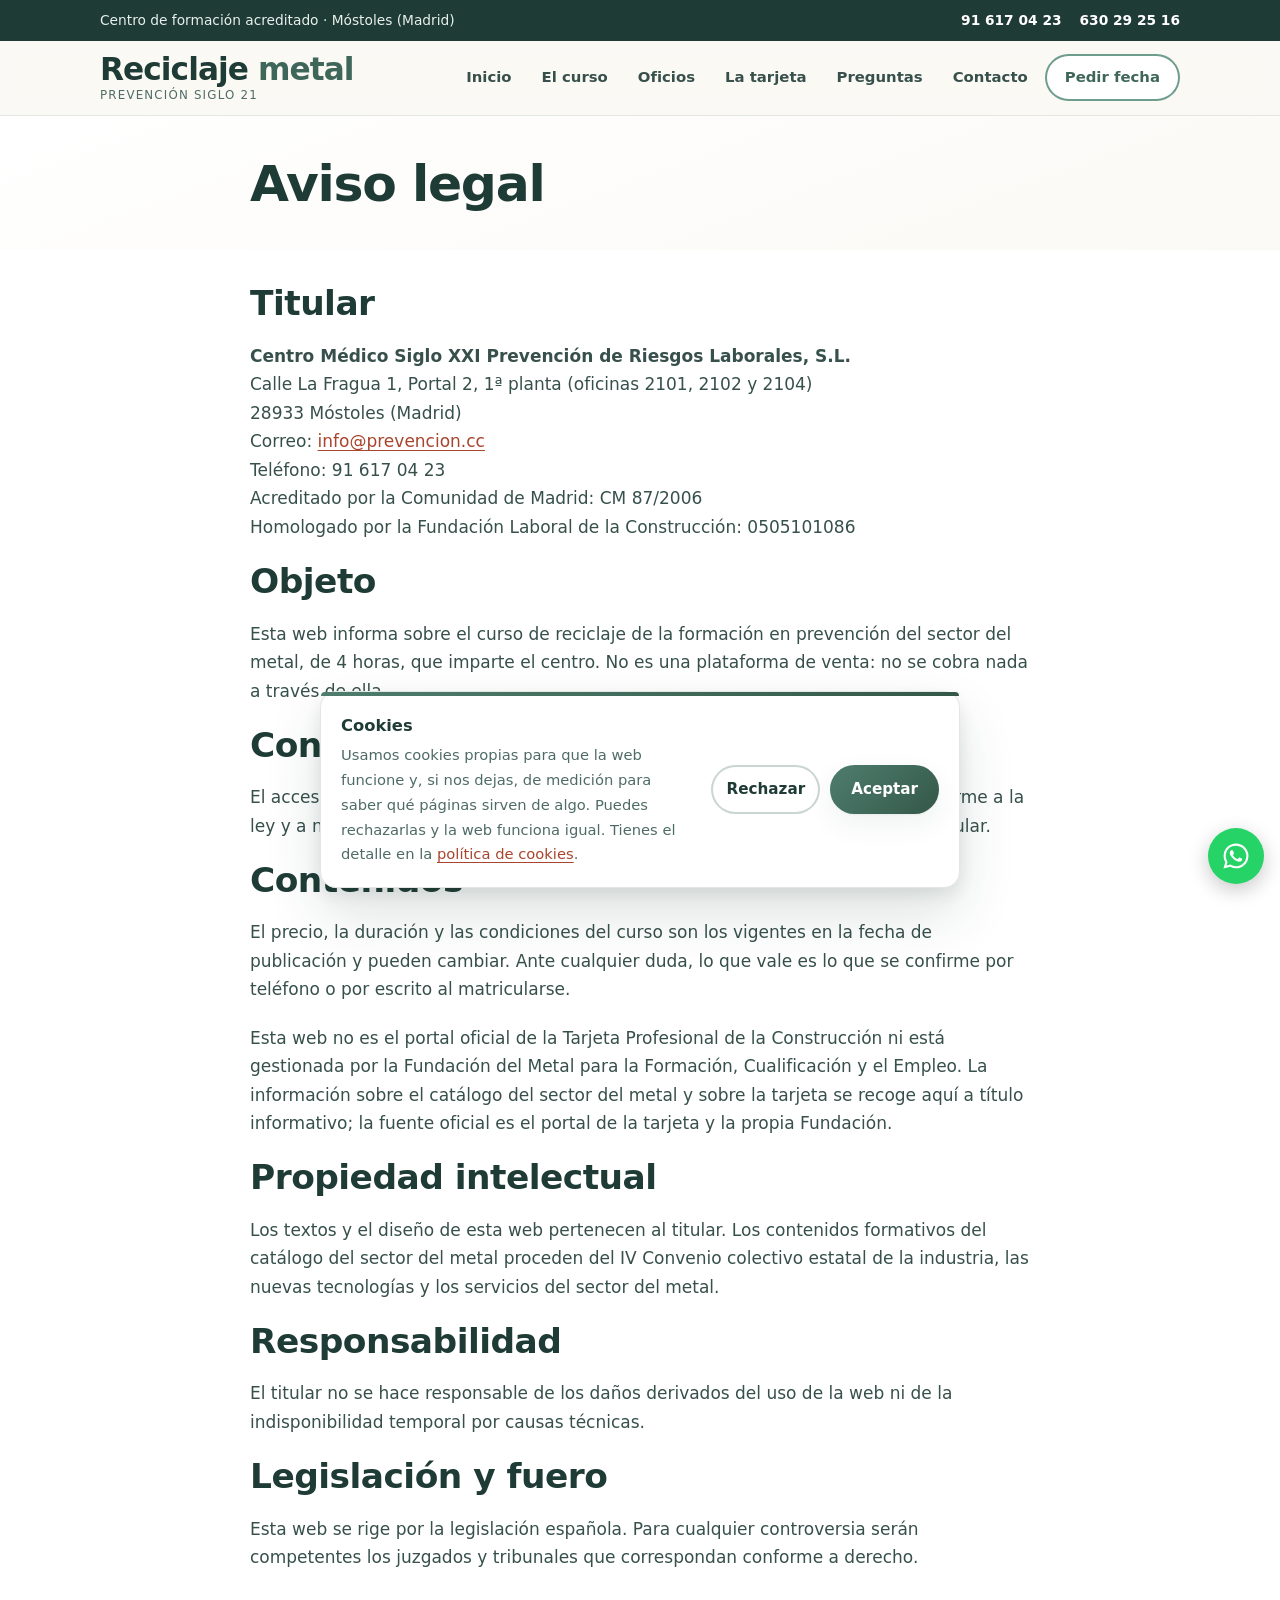
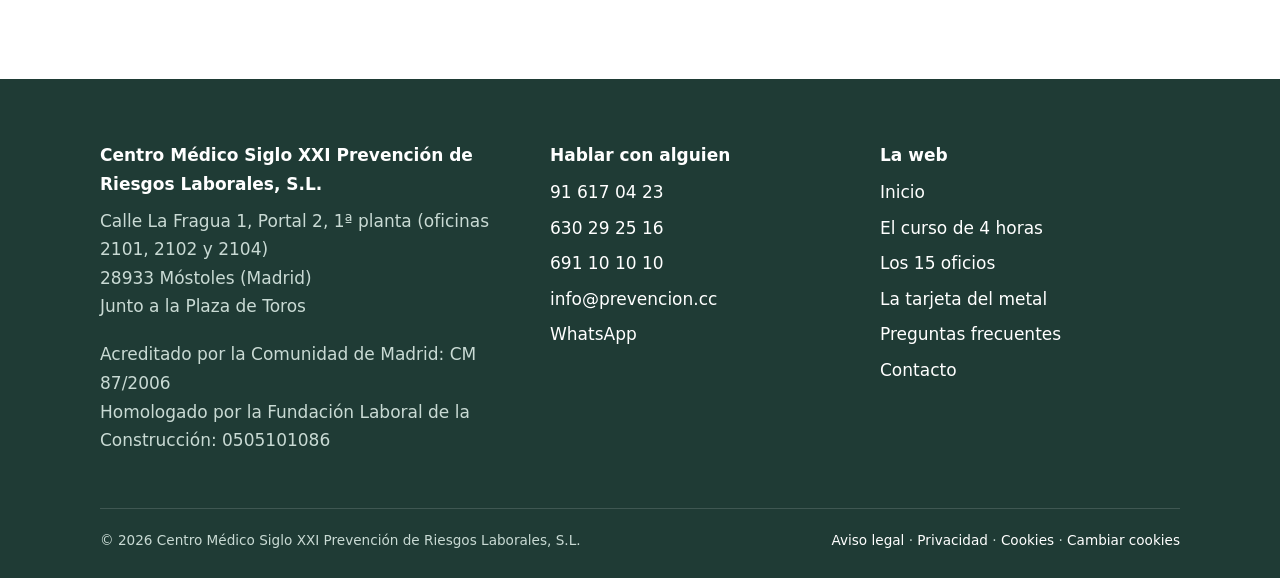
==== aviso-legal/index.html @ dbf8cc62 "Medición: contenedor de Tag Manager GTM-56SQ9M6R asignado por la gestora Se escribe en _web/centro.p" ====
<!doctype html>
<html lang="es-ES" data-gtm="GTM-56SQ9M6R">
<head>
<meta charset="utf-8">
<meta name="viewport" content="width=device-width, initial-scale=1">
<title>Aviso legal | reciclajemetal.es</title>
<meta name="description" content="Titular de reciclajemetal.es, objeto de la web, condiciones de uso, propiedad intelectual, responsabilidad y legislación aplicable al curso de reciclaje del metal.">
<link rel="canonical" href="https://reciclajemetal.es/aviso-legal/">
<meta name="robots" content="index, follow, max-snippet:-1, max-image-preview:large">
<meta name="theme-color" content="#1F3B35">
<meta property="og:type" content="website">
<meta property="og:site_name" content="Reciclaje del metal de 4 horas · Prevención Siglo 21">
<meta property="og:locale" content="es_ES">
<meta property="og:title" content="Aviso legal | reciclajemetal.es">
<meta property="og:description" content="Titular de reciclajemetal.es, objeto de la web, condiciones de uso, propiedad intelectual, responsabilidad y legislación aplicable al curso de reciclaje del metal.">
<meta property="og:url" content="https://reciclajemetal.es/aviso-legal/">
<meta name="twitter:card" content="summary">
<link rel="icon" href="/favicon.svg" type="image/svg+xml">
<style>:root{--tinta:#1F3B35;--texto:#37504B;--tenue:#4F6B66;--papel:#ffffff;--crema:#FBF9F5;--menta:#E9F2ED;--cielo:#E6EEF2;--arena:#F6EBDD;--salvia:#6E9C8D;--salvia-osc:#3F6759;--salvia-tenue:#CBDED6;--coral:#E07A5F;--coral-osc:#A8452C;--coral-tenue:#FBE7E0;--borde:#E2E7E2;--borde-fuerte:#CBD6D1;--deg-salvia:linear-gradient(135deg,#4E7D6D 0%,#40695A 55%,#345748 100%);--deg-coral:linear-gradient(135deg,#B85433 0%,#A8452C 60%,#963C24 100%);--deg-papel:linear-gradient(160deg,#FFFFFF 0%,#FBF9F5 100%);--deg-hero:radial-gradient(1200px 620px at 12% -8%,#E9F2ED 0%,rgba(233,242,237,0) 62%),radial-gradient(1000px 560px at 92% 6%,#F6EBDD 0%,rgba(246,235,221,0) 60%),radial-gradient(900px 520px at 55% 108%,#E6EEF2 0%,rgba(230,238,242,0) 64%);--sombra:0 1px 2px rgba(31,59,53,.04),0 10px 28px rgba(31,59,53,.07);--sombra-alta:0 6px 16px rgba(31,59,53,.10),0 26px 56px rgba(31,59,53,.14);--brillo:0 0 0 4px rgba(110,156,141,.18);--brillo-coral:0 0 0 4px rgba(224,122,95,.22);--radio:16px;--radio-sm:10px;--ancho:1120px;--fuente:"Segoe UI",system-ui,-apple-system,"Helvetica Neue",Arial,sans-serif}*,*::before,*::after{box-sizing:border-box}html{scroll-behavior:smooth;-webkit-text-size-adjust:100%;overflow-x:hidden;scroll-padding-top:84px}body{margin:0;font-family:var(--fuente);font-size:17px;line-height:1.68;color:var(--texto);background:var(--crema);-webkit-font-smoothing:antialiased}img,svg,iframe{max-width:100%}img{height:auto;display:block}.wrap{width:100%;max-width:var(--ancho);margin:0 auto;padding:0 20px}:focus-visible{outline:3px solid var(--salvia-osc);outline-offset:3px;border-radius:4px}.saltar{position:absolute;left:-9999px;top:0;z-index:100;background:var(--tinta);color:#fff;padding:12px 18px;border-radius:0 0 var(--radio-sm) 0;font-weight:600}.saltar:focus{left:0}h1,h2,h3,h4{color:var(--tinta);line-height:1.2;margin:0 0 .5em;font-weight:700;letter-spacing:-.015em}h1{font-size:clamp(1.95rem,5.2vw,3.15rem);letter-spacing:-.025em}h2{font-size:clamp(1.5rem,3.6vw,2.15rem)}h3{font-size:clamp(1.12rem,2.2vw,1.32rem)}h4{font-size:1.02rem}p{margin:0 0 1.15em}a{color:var(--coral-osc);text-decoration-thickness:1px;text-underline-offset:3px}a:hover{color:var(--tinta)}.entradilla{font-size:clamp(1.05rem,2.1vw,1.22rem);color:var(--tenue);max-width:62ch}.rotulo{display:inline-block;font-size:.76rem;font-weight:800;letter-spacing:.13em;text-transform:uppercase;color:var(--salvia-osc);margin:0 0 .7em}.seccion{padding:clamp(48px,7vw,88px) 0}.seccion--menta{background:var(--menta)}.seccion--crema{background:var(--deg-papel)}.seccion--papel{background:var(--papel)}.cabecera-seccion{max-width:64ch;margin-bottom:clamp(28px,4vw,46px)}.barra{background:var(--tinta);color:#E8F0EC;font-size:.86rem}.barra__in{display:flex;flex-wrap:wrap;gap:6px 22px;align-items:center;justify-content:space-between;padding:9px 20px}.barra a{color:#fff;font-weight:600;text-decoration:none}.barra a:hover{text-decoration:underline}.barra__tels{display:flex;gap:18px;flex-wrap:wrap}.cab{position:sticky;top:0;z-index:50;background:rgba(251,249,245,.92);backdrop-filter:saturate(1.4) blur(10px);border-bottom:1px solid var(--borde)}.cab__in{display:flex;align-items:center;justify-content:space-between;gap:16px;padding:12px 20px}.logo{display:flex;flex-direction:column;text-decoration:none;line-height:1.16}.logo__marca{font-weight:800;font-size:1.16rem;color:var(--tinta);letter-spacing:-.02em}.logo__marca b{color:var(--salvia-osc);font-weight:800}.logo__sub{font-size:.69rem;letter-spacing:.1em;text-transform:uppercase;color:var(--tenue)}.nav ul{display:flex;align-items:center;gap:4px;list-style:none;margin:0;padding:0}.nav a:not(.btn){display:block;padding:9px 13px;border-radius:999px;color:var(--texto);text-decoration:none;font-size:.93rem;font-weight:600;transition:background .18s ease,color .18s ease}.nav a:not(.btn):hover{background:var(--menta);color:var(--tinta)}.nav a:not(.btn).activo{background:var(--salvia-tenue);color:var(--tinta)}.nav .btn{padding:11px 20px;font-size:.93rem}.menu-check,.menu-boton{display:none}.btn{position:relative;z-index:0;overflow:hidden;display:inline-flex;align-items:center;justify-content:center;gap:9px;padding:14px 26px;border:0;border-radius:999px;font:inherit;font-weight:700;font-size:1rem;text-decoration:none;cursor:pointer;transition:transform .22s cubic-bezier(.2,.7,.3,1),box-shadow .22s ease,filter .22s ease}.btn--cta{background:var(--deg-coral);color:#fff;box-shadow:var(--sombra)}.btn--cta:hover{color:#fff;transform:translateY(-2px) scale(1.035);box-shadow:var(--sombra-alta),var(--brillo-coral);filter:saturate(1.06)}.btn--salvia{background:var(--deg-salvia);color:#fff;box-shadow:var(--sombra)}.btn--salvia:hover{color:#fff;transform:translateY(-2px) scale(1.035);box-shadow:var(--sombra-alta),var(--brillo)}.btn--linea{background:var(--papel);color:var(--tinta);box-shadow:inset 0 0 0 2px var(--borde-fuerte)}.btn--linea:hover{color:var(--tinta);transform:translateY(-2px) scale(1.035);box-shadow:inset 0 0 0 2px var(--salvia),var(--brillo)}.btn:active{transform:translateY(0) scale(.99)}.btn::after{content:"";position:absolute;z-index:-1;top:-60%;bottom:-60%;left:-55%;width:38%;background:linear-gradient(100deg,transparent 0%,rgba(255,255,255,.10) 26%,rgba(255,255,255,.55) 50%,rgba(255,255,255,.10) 74%,transparent 100%);transform:translateX(0) skewX(-18deg);animation:destello 4.2s cubic-bezier(.5,0,.5,1) infinite}.btn--linea::after{background:linear-gradient(100deg,transparent,rgba(110,156,141,.18) 50%,transparent)}.btn:hover::after{animation-duration:1.2s}@keyframes destello{0%{transform:translateX(0) skewX(-18deg)}55%,100%{transform:translateX(455%) skewX(-18deg)}}.botonera{display:flex;flex-wrap:wrap;gap:12px;margin-top:26px}.hero{position:relative;overflow:hidden;background:var(--crema)}.hero::before{content:"";position:absolute;inset:0;background:var(--deg-hero);pointer-events:none}.hero__in{position:relative;padding:clamp(46px,8vw,96px) 20px clamp(40px,6vw,78px)}.hero__grid{display:grid;gap:clamp(30px,5vw,56px);align-items:center}.sello{display:inline-flex;align-items:center;gap:9px;background:var(--papel);border:1px solid var(--salvia-tenue);color:var(--salvia-osc);font-weight:700;font-size:.82rem;padding:7px 15px;border-radius:999px;box-shadow:var(--sombra)}.sello__punto{width:8px;height:8px;border-radius:50%;background:var(--salvia);box-shadow:0 0 0 4px rgba(110,156,141,.20)}.hero h1{margin:.55em 0 .3em}.hero h1 em{font-style:normal;color:var(--salvia-osc)}.ficha{background:var(--papel);border-radius:var(--radio);box-shadow:var(--sombra);padding:26px;border:1px solid var(--borde);position:relative;overflow:hidden}.ficha::before{content:"";position:absolute;inset:0 0 auto 0;height:5px;background:var(--deg-salvia)}.ficha__precio{display:flex;align-items:baseline;gap:10px;margin-bottom:2px}.ficha__euros{font-size:clamp(2.5rem,7vw,3.4rem);font-weight:800;color:var(--tinta);line-height:1}.ficha__iva{font-size:.9rem;color:var(--tenue);font-weight:600}.ficha__lista{list-style:none;margin:18px 0 0;padding:0;display:grid;gap:11px}.ficha__lista li{display:flex;gap:11px;align-items:flex-start;font-size:.96rem}.ficha__lista svg{flex:none;margin-top:3px}.cifras{background:var(--papel);border-top:1px solid var(--borde);border-bottom:1px solid var(--borde)}.cifras__grid{display:grid;grid-template-columns:repeat(4,1fr);gap:4px;padding:32px 0;text-align:center}.cifra__n{display:block;font-weight:800;line-height:1.05;color:var(--tinta);font-size:clamp(1.65rem,3.6vw,2.5rem)}.cifra__t{display:block;font-size:.84rem;color:var(--tenue);margin-top:5px}.rejilla{display:grid;gap:18px}.rejilla--2{grid-template-columns:repeat(2,1fr)}.rejilla--3{grid-template-columns:repeat(3,1fr)}.rejilla--4{grid-template-columns:repeat(4,1fr)}.tarjeta{background:var(--papel);border:1px solid var(--borde);border-radius:var(--radio);padding:24px;box-shadow:var(--sombra);position:relative;overflow:hidden;transition:transform .26s cubic-bezier(.2,.7,.3,1),box-shadow .26s ease,border-color .26s ease}.tarjeta:hover{transform:translateY(-4px) scale(1.012);box-shadow:var(--sombra-alta);border-color:var(--salvia-tenue)}.tarjeta h3{margin-bottom:.35em}.tarjeta p:last-child{margin-bottom:0}.tarjeta__num{display:inline-flex;align-items:center;justify-content:center;width:40px;height:40px;border-radius:12px;margin-bottom:14px;background:var(--deg-salvia);color:#fff;font-weight:800;font-size:1.02rem;box-shadow:var(--sombra)}.tarjeta--acento .tarjeta__num{background:var(--deg-coral)}.icono{display:inline-flex;align-items:center;justify-content:center;width:44px;height:44px;border-radius:13px;margin-bottom:14px;background:var(--menta);color:var(--salvia-osc)}.icono svg{width:22px;height:22px}.aviso{background:var(--arena);border-left:4px solid var(--coral);border-radius:var(--radio-sm);padding:18px 20px;margin:26px 0}.aviso p:last-child{margin-bottom:0}.aviso strong{color:var(--tinta)}.bloque{background:var(--papel);border:1px solid var(--borde);border-radius:var(--radio);overflow:hidden;margin-bottom:14px;transition:box-shadow .24s ease,border-color .24s ease}.bloque:hover{box-shadow:var(--sombra);border-color:var(--salvia-tenue)}.bloque__cab{display:flex;gap:14px;align-items:center;padding:18px 22px;background:var(--deg-papel)}.bloque__n{flex:none;width:34px;height:34px;border-radius:10px;display:grid;place-items:center;background:var(--menta);color:var(--salvia-osc);font-weight:800;font-size:.92rem}.bloque__cab h3{margin:0;font-size:1.06rem}.bloque ul{margin:0;padding:4px 22px 20px 48px;color:var(--texto)}.bloque li{margin:.3em 0}.pregunta{background:var(--papel);border:1px solid var(--borde);border-radius:var(--radio-sm);margin-bottom:10px;overflow:hidden;transition:border-color .2s ease,box-shadow .2s ease}.pregunta:hover{border-color:var(--salvia-tenue);box-shadow:var(--sombra)}.pregunta[open]{border-color:var(--salvia-tenue);box-shadow:var(--sombra)}.pregunta summary{cursor:pointer;list-style:none;padding:16px 52px 16px 20px;font-weight:700;color:var(--tinta);position:relative}.pregunta summary::-webkit-details-marker{display:none}.pregunta summary::after{content:"";position:absolute;right:20px;top:50%;width:10px;height:10px;margin-top:-6px;border-right:2.5px solid var(--salvia-osc);border-bottom:2.5px solid var(--salvia-osc);transform:rotate(45deg);transition:transform .22s ease}.pregunta[open] summary::after{transform:rotate(-135deg);margin-top:-2px}.pregunta__cuerpo{padding:0 20px 18px}.pregunta__cuerpo p:last-child{margin-bottom:0}.tabla-envoltorio{overflow-x:auto;border-radius:var(--radio);border:1px solid var(--borde);background:var(--papel)}table{width:100%;border-collapse:collapse;font-size:.95rem}th,td{padding:13px 16px;text-align:left;border-bottom:1px solid var(--borde)}th{background:var(--menta);color:var(--tinta);font-weight:700;white-space:nowrap}tr:last-child td{border-bottom:0}.form{display:grid;gap:15px}.campo{display:grid;gap:6px}.campo label{font-weight:600;font-size:.93rem;color:var(--tinta)}.campo .obl{color:var(--coral-osc)}.campo input,.campo select,.campo textarea{font:inherit;color:var(--texto);background:var(--papel);border:1.5px solid var(--borde-fuerte);border-radius:var(--radio-sm);padding:12px 14px;width:100%;transition:border-color .18s ease,box-shadow .18s ease}.campo input:hover,.campo select:hover,.campo textarea:hover{border-color:var(--salvia)}.campo input:focus,.campo select:focus,.campo textarea:focus{outline:none;border-color:var(--salvia-osc);box-shadow:var(--brillo)}.campo textarea{min-height:110px;resize:vertical}.campo .pista{font-size:.84rem;color:var(--tenue)}.consentimiento{display:flex;gap:11px;align-items:flex-start;font-size:.9rem;color:var(--tenue)}.consentimiento input{width:19px;height:19px;flex:none;margin-top:2px;accent-color:var(--salvia-osc)}.form__aviso{font-size:.84rem;color:var(--tenue);margin:0}.form-caja{background:var(--papel);border:1px solid var(--borde);border-radius:var(--radio);padding:clamp(22px,3.5vw,34px);box-shadow:var(--sombra)}.resultado{border-radius:var(--radio-sm);padding:15px 18px;font-weight:600;margin-top:4px}.resultado--ok{background:var(--menta);color:var(--salvia-osc);border:1px solid var(--salvia-tenue)}.resultado--mal{background:var(--coral-tenue);color:var(--coral-osc);border:1px solid #F0C4B7}.pie{background:var(--tinta);color:#C9DAD4;padding:clamp(40px,5vw,62px) 0 26px}.pie a{color:#fff;text-decoration:none}.pie a:hover{text-decoration:underline;color:#fff}.pie__grid{display:grid;gap:30px}.pie__titulo{color:#fff;font-weight:700;margin-bottom:.5em}.pie ul{list-style:none;margin:0;padding:0;display:grid;gap:7px}.pie__legal{margin-top:34px;padding-top:20px;border-top:1px solid rgba(255,255,255,.14);font-size:.85rem;display:flex;flex-wrap:wrap;gap:8px 20px;justify-content:space-between}.wasap{position:fixed;right:16px;bottom:16px;z-index:40;width:56px;height:56px;border-radius:50%;display:grid;place-items:center;background:#25D366;color:#fff;box-shadow:0 6px 20px rgba(0,0,0,.22);transition:transform .22s cubic-bezier(.2,.7,.3,1),box-shadow .22s ease}.wasap:hover{transform:scale(1.1);box-shadow:0 10px 28px rgba(0,0,0,.28);color:#fff}.wasap svg{width:30px;height:30px}.js .aparece{opacity:0;transform:translateY(20px)}.js .aparece.visible{opacity:1;transform:none;transition:opacity .55s ease,transform .55s ease}@media (prefers-reduced-motion:reduce){html{scroll-behavior:auto}.js .aparece{opacity:1;transform:none;transition:none}.btn::after{display:none}.btn:hover,.tarjeta:hover,.wasap:hover{transform:none}*{animation-duration:.001ms !important;animation-iteration-count:1 !important}}@media (min-width:720px){.hero__grid{grid-template-columns:1.15fr .85fr}.pie__grid{grid-template-columns:1.4fr 1fr 1fr}}@media (max-width:980px){.rejilla--4{grid-template-columns:repeat(2,1fr)}}@media (max-width:860px){.cab__in{flex-wrap:wrap}.menu-boton{display:grid;place-items:center;width:46px;height:46px;border-radius:12px;cursor:pointer;background:var(--menta)}.menu-boton span,.menu-boton span::before,.menu-boton span::after{content:"";display:block;width:20px;height:2px;border-radius:2px;background:var(--tinta);transition:transform .22s ease,opacity .22s ease}.menu-boton span::before{transform:translateY(-6px)}.menu-boton span::after{transform:translateY(4px)}.menu-check:checked + .menu-boton span{background:transparent}.menu-check:checked + .menu-boton span::before{transform:translateY(0) rotate(45deg)}.menu-check:checked + .menu-boton span::after{transform:translateY(-2px) rotate(-45deg)}.nav{flex-basis:100%;max-height:0;overflow:hidden;transition:max-height .3s ease}.menu-check:checked ~ .nav{max-height:32rem}.nav ul{flex-direction:column;align-items:stretch;gap:2px;padding:8px 0 12px}.nav a{padding:12px 14px;border-radius:var(--radio-sm)}.nav .btn{width:100%;margin-top:8px}}@media (max-width:700px){.rejilla--2,.rejilla--3{grid-template-columns:1fr}.cifras__grid{grid-template-columns:1fr 1fr;gap:22px 4px}.barra__in{justify-content:center;text-align:center}}@media (max-width:420px){.rejilla--4{grid-template-columns:1fr}}@media print{.cab,.barra,.wasap,.botonera,.form-caja,.pie__legal{display:none}body{background:#fff;font-size:12pt}.seccion{padding:12pt 0}a[href^="http"]::after{content:" (" attr(href) ")";font-size:9pt;color:#555}}.cookies{position:fixed;left:12px;right:12px;bottom:12px;z-index:60;background:var(--papel);border:1px solid var(--borde);border-radius:var(--radio);box-shadow:var(--sombra-alta);padding:20px;max-width:640px;margin:0 auto;opacity:0;transform:translateY(16px);transition:opacity .3s ease,transform .3s cubic-bezier(.2,.7,.3,1)}.cookies.visible{opacity:1;transform:none}.cookies::before{content:"";position:absolute;inset:0 0 auto 0;height:4px;border-radius:var(--radio) var(--radio) 0 0;background:var(--deg-salvia)}.cookies__in{display:grid;gap:16px}.cookies__texto strong{display:block;color:var(--tinta);font-size:1.02rem;margin-bottom:4px}.cookies__texto p{margin:0;font-size:.92rem;color:var(--tenue)}.cookies__botones{display:flex;gap:10px}.cookies__botones .btn{flex:1;padding:12px 18px;font-size:.95rem}@media (min-width:620px){.cookies__in{grid-template-columns:1fr auto;align-items:center}.cookies__botones{flex:none}}@media (prefers-reduced-motion:reduce){.cookies{transition:none;opacity:1;transform:none}}.logo__marca{font-size:1.95rem;letter-spacing:-.03em;line-height:1.05}.logo__sub{font-size:.74rem;margin-top:3px}@media (max-width:520px){.logo__marca{font-size:1.5rem}}.nav .btn--cta{background:var(--papel);color:var(--salvia-osc);box-shadow:inset 0 0 0 2px var(--salvia);transition:transform .24s cubic-bezier(.2,.7,.3,1),box-shadow .24s ease,background .24s ease,color .24s ease}.nav .btn--cta:hover{transform:scale(1.2);color:#fff;background:var(--deg-salvia);box-shadow:inset 0 0 0 2px transparent,var(--sombra-alta),var(--brillo)}.nav .btn--cta::after{display:none}.linterna{position:relative;overflow:hidden}.linterna::before{content:"";position:absolute;inset:0;pointer-events:none;opacity:0;transition:opacity .35s ease;background:radial-gradient(220px circle at var(--mx,50%) var(--my,50%),rgba(110,156,141,.30) 0%,rgba(110,156,141,.14) 38%,rgba(110,156,141,0) 70%)}.linterna:hover::before{opacity:1}.cifra__n{background-image:linear-gradient(100deg,var(--tinta) 0%,var(--tinta) 40%,var(--salvia) 50%,var(--tinta) 60%,var(--tinta) 100%);background-size:300% 100%;background-position:100% 0;-webkit-background-clip:text;background-clip:text;transition:background-position .75s ease}.cifras__grid>div:hover .cifra__n{background-position:0 0;-webkit-text-fill-color:transparent;color:transparent}.cifras__grid>div{border-radius:var(--radio);padding:10px 6px}.ficha--luz{transition:box-shadow .3s ease,border-color .3s ease}.ficha--luz:hover{box-shadow:var(--sombra-alta);border-color:var(--salvia-tenue)}.ficha--luz::before{z-index:2}.tarjeta.linterna:hover{border-color:var(--salvia)}.barras{margin:26px 0 6px}.barras__barra{display:flex;height:54px;border-radius:12px;overflow:hidden;box-shadow:var(--sombra);border:1px solid var(--borde)}.barras__parte{display:grid;place-items:center;color:#fff;font-weight:800;font-size:1.02rem;letter-spacing:-.01em}.barras__parte--aula{flex:20;background:linear-gradient(135deg,#35594C 0%,#2B4A3F 100%)}.barras__parte--online{flex:40;background:linear-gradient(135deg,#4E7D6D 0%,#40695A 100%)}.barras__pies{display:flex;margin-top:10px;gap:0}.barras__pie{font-size:.9rem;color:var(--tenue);padding-right:12px}.barras__pie strong{display:block;color:var(--tinta);font-size:.98rem}.barras__pie--aula{flex:20}.barras__pie--online{flex:40}@media (max-width:560px){.barras__parte{font-size:.88rem}.barras__pie{font-size:.82rem}}.temario-2{display:grid;gap:14px;align-items:start}@media (min-width:860px){.temario-2{grid-template-columns:1fr 1fr}}.temario-2 .bloque{margin-bottom:0}.temario-2 .bloque ul{padding:4px 20px 18px 46px;font-size:.95rem}.tels{list-style:none;margin:0;padding:0;display:grid;gap:10px;text-align:center}.tels a{display:block;font-size:1.28rem;font-weight:800;color:var(--salvia-osc);text-decoration:none;letter-spacing:-.01em;padding:8px 10px;border-radius:var(--radio-sm);transition:background .18s ease,transform .18s ease}.tels a:hover{background:var(--menta);color:var(--tinta);transform:scale(1.04)}.direccion{color:var(--texto);text-decoration:none;display:inline-block}.direccion:hover{color:var(--salvia-osc);text-decoration:underline}@media (prefers-reduced-motion:reduce){.linterna::before{display:none}.cifra__n{background-image:none;transition:none}.cifras__grid>div:hover .cifra__n{color:var(--tinta);-webkit-text-fill-color:currentColor}.nav .btn--cta:hover,.tels a:hover{transform:none}}main>.seccion:first-child{padding-top:clamp(22px,3vw,40px);padding-bottom:clamp(10px,1.4vw,18px)}main>.seccion:first-child .cabecera-seccion{margin-bottom:0}main>.seccion:first-child + .seccion{padding-top:clamp(20px,2.6vw,40px)}main>.seccion:first-child .entradilla:last-child{margin-bottom:0}main>.seccion:first-child h1{margin-bottom:.35em}@media (max-width:700px){main>.seccion:first-child{padding-top:18px;padding-bottom:8px}main>.seccion:first-child + .seccion{padding-top:18px}.seccion{padding:34px 0}.cabecera-seccion{margin-bottom:20px}main>.seccion:first-child .botonera{margin-top:18px}}</style>
</head>
<body>
<a class="saltar" href="#principal">Saltar al contenido</a>

<div class="barra">
  <div class="wrap barra__in">
    <span>Centro de formación acreditado · Móstoles (Madrid)</span>
    <span class="barra__tels"><a href="tel:+34916170423">91 617 04 23</a> <a href="tel:+34630292516">630 29 25 16</a></span>
  </div>
</div>

<header class="cab">
  <div class="wrap cab__in">
    <a class="logo" href="/">
      <span class="logo__marca">Reciclaje <b>metal</b></span>
      <span class="logo__sub">Prevención Siglo 21</span>
    </a>
    <input type="checkbox" id="abrir-menu" class="menu-check" hidden>
    <label for="abrir-menu" class="menu-boton" aria-label="Abrir el menú"><span></span></label>
    <nav class="nav" aria-label="Principal">
      <ul>
        <li><a href="/">Inicio</a></li>
        <li><a href="/curso-reciclaje-metal-4-horas/">El curso</a></li>
        <li><a href="/oficios/">Oficios</a></li>
        <li><a href="/tarjeta-profesional-metal/">La tarjeta</a></li>
        <li><a href="/preguntas-frecuentes/">Preguntas</a></li>
        <li><a href="/contacto/">Contacto</a></li>
        <li><a class="btn btn--cta" href="/contacto/">Pedir fecha</a></li>
      </ul>
    </nav>
  </div>
</header>

<main id="principal">

<section class="seccion seccion--crema">
  <div class="wrap" style="max-width:820px">
    <h1>Aviso legal</h1>
  </div>
</section>
<section class="seccion seccion--papel">
  <div class="wrap" style="max-width:820px">
<h2>Titular</h2>
<p><strong>Centro Médico Siglo XXI Prevención de Riesgos Laborales, S.L.</strong><br>Calle La Fragua 1, Portal 2, 1ª planta (oficinas 2101, 2102 y 2104)<br>28933 Móstoles (Madrid)<br>
Correo: <a href="mailto:info@prevencion.cc">info@prevencion.cc</a><br>
Teléfono: 91 617 04 23<br>
Acreditado por la Comunidad de Madrid: CM 87/2006<br>
Homologado por la Fundación Laboral de la Construcción: 0505101086</p>

<h2>Objeto</h2>
<p>Esta web informa sobre el curso de reciclaje de la formación en prevención
del sector del metal, de 4 horas, que imparte el centro. No es una plataforma
de venta: no se cobra nada a través de ella.</p>

<h2>Condiciones de uso</h2>
<p>El acceso a la web es libre y gratuito. Quien la usa se compromete a
hacerlo conforme a la ley y a no realizar actividades que puedan dañar o
sobrecargar los sistemas del titular.</p>

<h2>Contenidos</h2>
<p>El precio, la duración y las condiciones del curso son los vigentes en la
fecha de publicación y pueden cambiar. Ante cualquier duda, lo que vale es lo
que se confirme por teléfono o por escrito al matricularse.</p>

<p>Esta web no es el portal oficial de la Tarjeta Profesional de la
Construcción ni está gestionada por la Fundación del Metal para la Formación,
Cualificación y el Empleo. La información sobre el catálogo del sector del
metal y sobre la tarjeta se recoge aquí a título informativo; la fuente
oficial es el portal de la tarjeta y la propia Fundación.</p>

<h2>Propiedad intelectual</h2>
<p>Los textos y el diseño de esta web pertenecen al titular. Los contenidos
formativos del catálogo del sector del metal proceden del IV Convenio
colectivo estatal de la industria, las nuevas tecnologías y los servicios del
sector del metal.</p>

<h2>Responsabilidad</h2>
<p>El titular no se hace responsable de los daños derivados del uso de la web
ni de la indisponibilidad temporal por causas técnicas.</p>

<h2>Legislación y fuero</h2>
<p>Esta web se rige por la legislación española. Para cualquier controversia
serán competentes los juzgados y tribunales que correspondan conforme a
derecho.</p></div>
</section>
</main>

<footer class="pie">
  <div class="wrap">
    <div class="pie__grid">
      <div>
        <p class="pie__titulo">Centro Médico Siglo XXI Prevención de Riesgos Laborales, S.L.</p>
        <p>Calle La Fragua 1, Portal 2, 1ª planta (oficinas 2101, 2102 y 2104)<br>28933 Móstoles (Madrid)<br>Junto a la Plaza de Toros</p>
        <p>Acreditado por la Comunidad de Madrid: CM 87/2006<br>
        Homologado por la Fundación Laboral de la Construcción: 0505101086</p>
      </div>
      <div>
        <p class="pie__titulo">Hablar con alguien</p>
        <ul>
          <li><a href="tel:+34916170423">91 617 04 23</a></li>
          <li><a href="tel:+34630292516">630 29 25 16</a></li>
          <li><a href="tel:+34691101010">691 10 10 10</a></li>
          <li><a href="mailto:info@prevencion.cc">info@prevencion.cc</a></li>
          <li><a href="https://wa.me/34630292516?text=Hola,%20quiero%20informaci%C3%B3n%20sobre%20el%20reciclaje%20del%20metal%20de%204%20horas" rel="noopener">WhatsApp</a></li>
        </ul>
      </div>
      <div>
        <p class="pie__titulo">La web</p>
        <ul>
          <li><a href="/">Inicio</a></li>
          <li><a href="/curso-reciclaje-metal-4-horas/">El curso de 4 horas</a></li>
          <li><a href="/oficios/">Los 15 oficios</a></li>
          <li><a href="/tarjeta-profesional-metal/">La tarjeta del metal</a></li>
          <li><a href="/preguntas-frecuentes/">Preguntas frecuentes</a></li>
          <li><a href="/contacto/">Contacto</a></li>
        </ul>
      </div>
    </div>
    <div class="pie__legal">
      <span>© <span id="anyo">2026</span> Centro Médico Siglo XXI Prevención de Riesgos Laborales, S.L.</span>
      <span>
        <a href="/aviso-legal/">Aviso legal</a> ·
        <a href="/politica-de-privacidad/">Privacidad</a> ·
        <a href="/politica-de-cookies/">Cookies</a> ·
        <a href="#" data-abrir-cookies>Cambiar cookies</a>
      </span>
    </div>
  </div>
</footer>

<a class="wasap" href="https://wa.me/34630292516?text=Hola,%20quiero%20informaci%C3%B3n%20sobre%20el%20reciclaje%20del%20metal%20de%204%20horas" rel="noopener"
   aria-label="Escribir por WhatsApp">
  <svg viewBox="0 0 24 24" fill="currentColor" aria-hidden="true"><path d="M12.04 2A9.9 9.9 0 0 0 2.1 11.9c0 1.75.46 3.45 1.34 4.95L2 22l5.3-1.39a9.9 9.9 0 0 0 4.74 1.21h.01a9.9 9.9 0 0 0 9.9-9.9A9.9 9.9 0 0 0 12.04 2zm0 18.15h-.01a8.2 8.2 0 0 1-4.19-1.15l-.3-.18-3.11.82.83-3.03-.2-.31a8.22 8.22 0 1 1 6.98 3.85zm4.5-6.16c-.25-.12-1.46-.72-1.68-.8-.23-.09-.39-.13-.56.12s-.64.8-.78.97c-.15.16-.29.18-.53.06-.25-.12-1.04-.38-1.98-1.22-.73-.65-1.23-1.46-1.37-1.71-.14-.24-.02-.38.11-.5.11-.11.25-.29.37-.44.13-.15.17-.25.25-.41.09-.17.04-.31-.02-.43-.06-.12-.56-1.34-.76-1.84-.2-.48-.4-.42-.56-.43h-.48c-.16 0-.43.06-.65.31-.22.25-.85.83-.85 2.03s.87 2.35.99 2.51c.12.17 1.71 2.61 4.15 3.66.58.25 1.03.4 1.39.51.58.19 1.11.16 1.53.1.47-.07 1.46-.6 1.66-1.18.21-.58.21-1.07.14-1.18-.06-.1-.22-.16-.47-.28z"/></svg>
</a>

<script src="/web.js" defer></script>
</body>
</html>
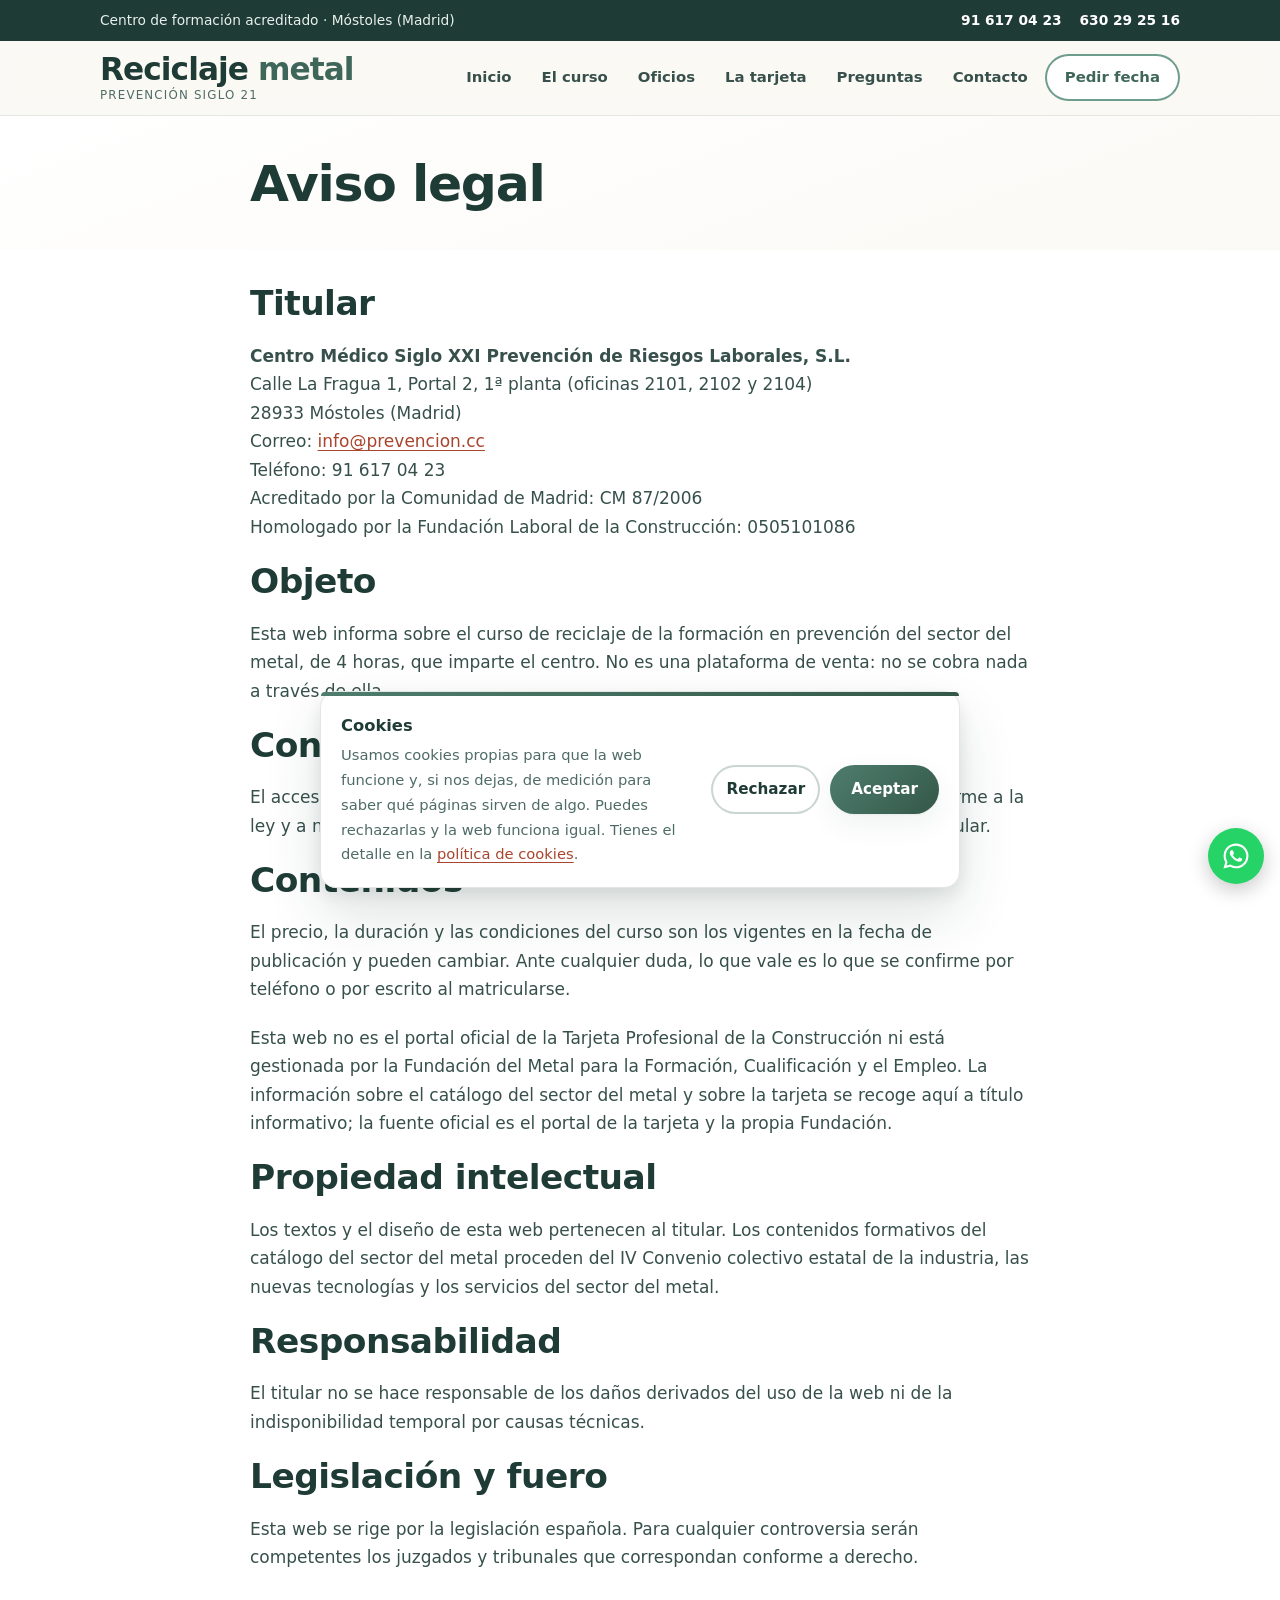
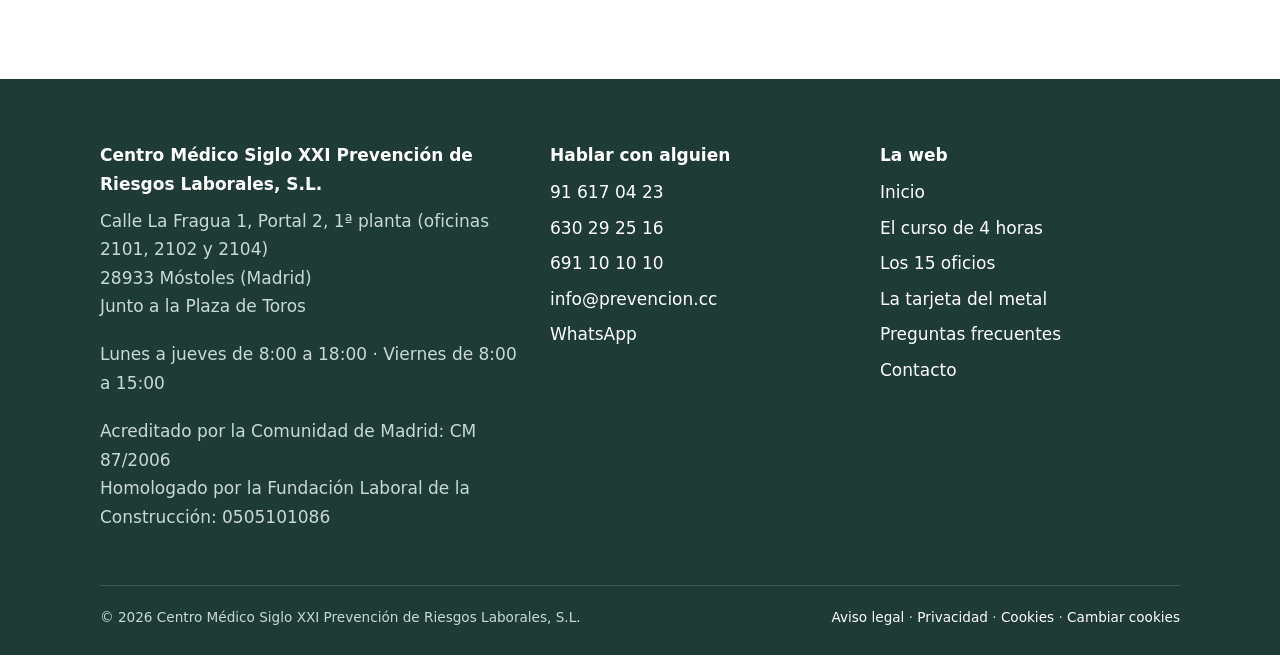
==== commit d1e25c2d: "Horario del centro a la vista en el pie de todas las paginas (L-J 8:00-18:00, V 8:00-15:00) Co-Autho" ====
--- a/aviso-legal/index.html
+++ b/aviso-legal/index.html
@@ -110,6 +110,7 @@
       <div>
         <p class="pie__titulo">Centro Médico Siglo XXI Prevención de Riesgos Laborales, S.L.</p>
         <p>Calle La Fragua 1, Portal 2, 1ª planta (oficinas 2101, 2102 y 2104)<br>28933 Móstoles (Madrid)<br>Junto a la Plaza de Toros</p>
+        <p>Lunes a jueves de 8:00 a 18:00 · Viernes de 8:00 a 15:00</p>
         <p>Acreditado por la Comunidad de Madrid: CM 87/2006<br>
         Homologado por la Fundación Laboral de la Construcción: 0505101086</p>
       </div>
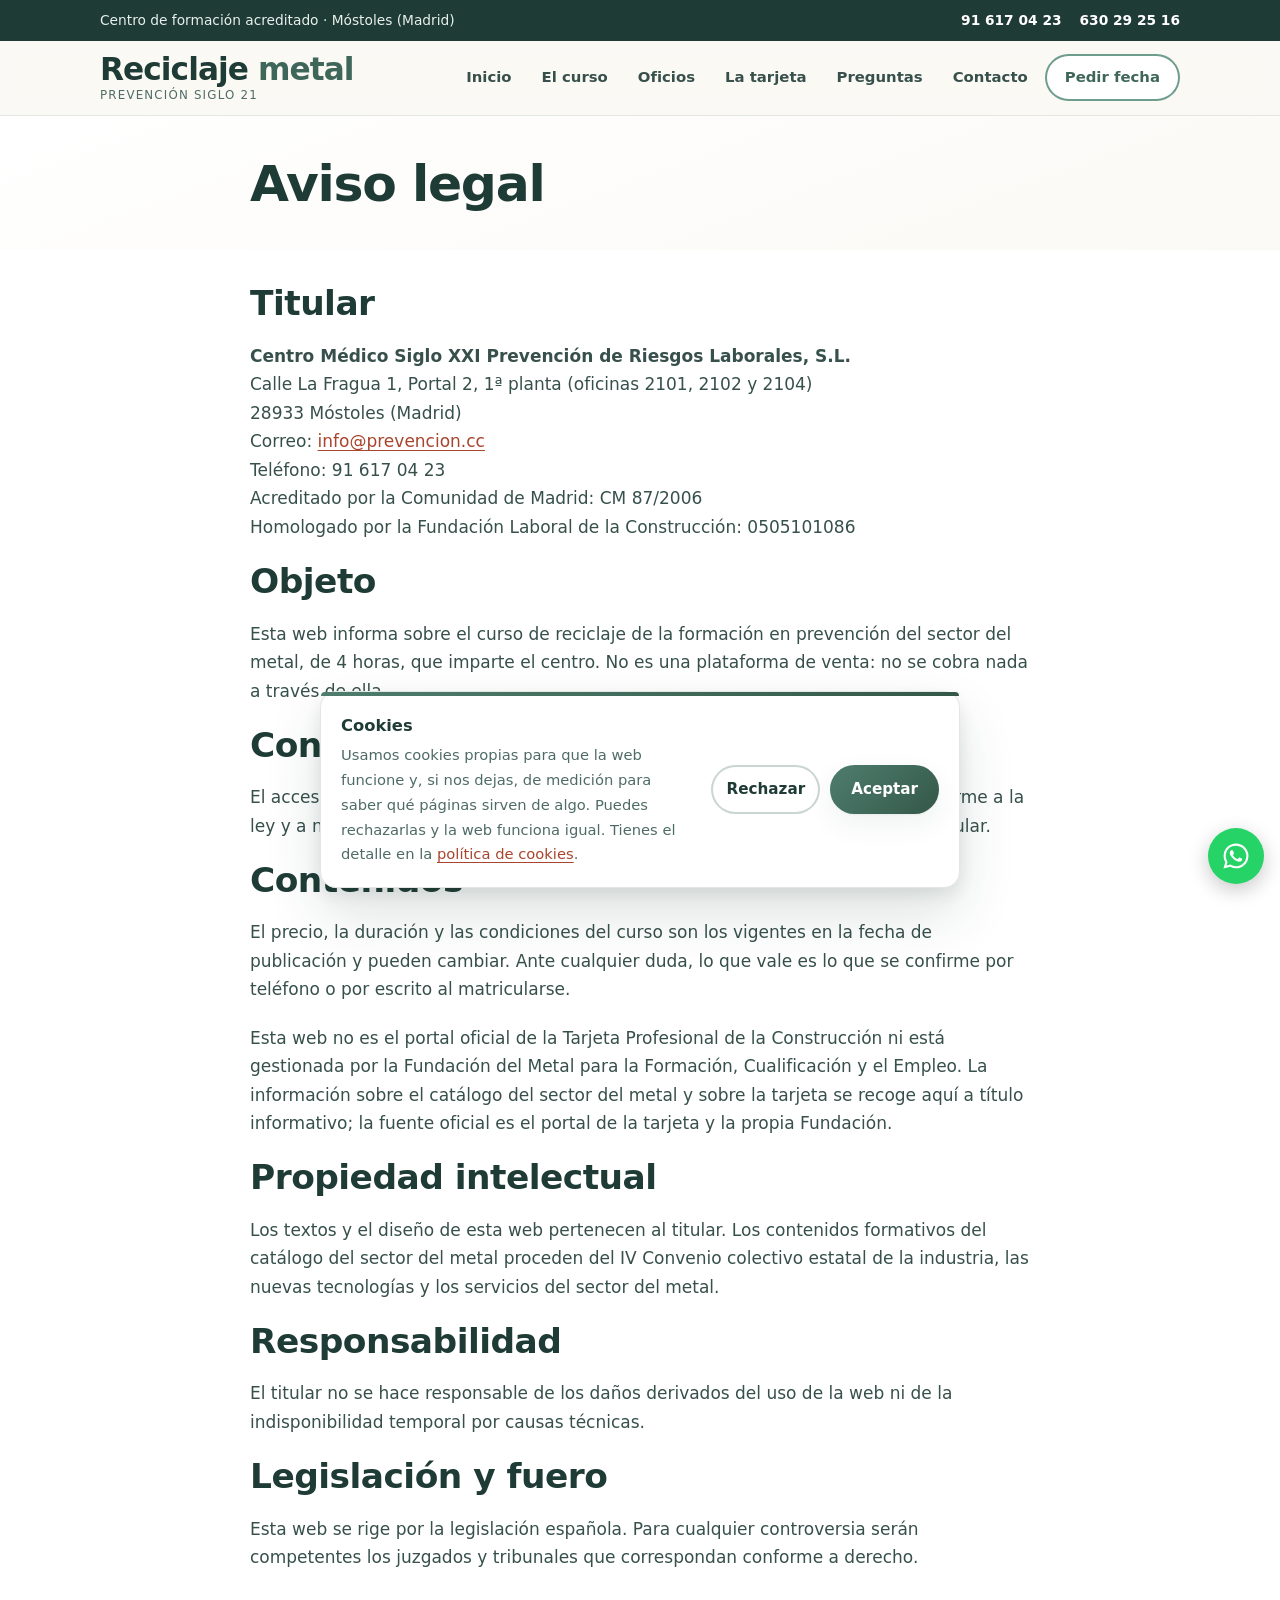
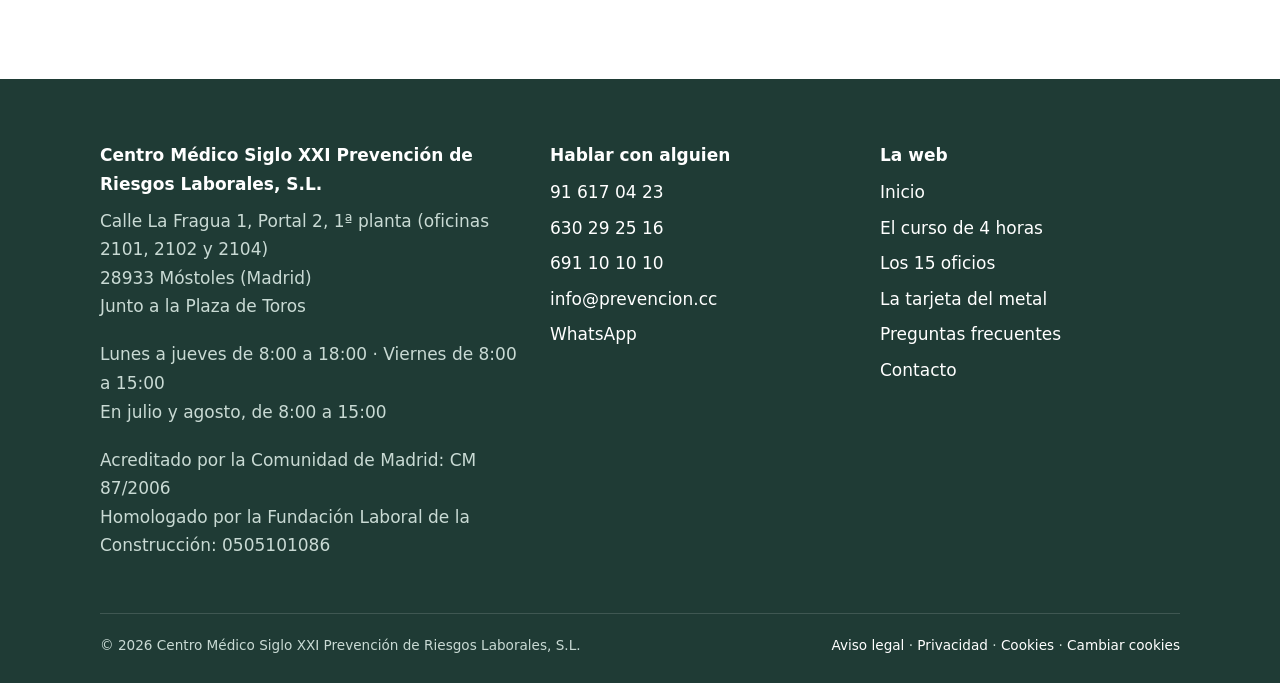
==== commit 1c72d6bf: "Coordenadas (geo) en el JSON-LD y horario del centro con la misma redaccion (8:00/18:00/15:00, veran" ====
--- a/aviso-legal/index.html
+++ b/aviso-legal/index.html
@@ -110,7 +110,7 @@
       <div>
         <p class="pie__titulo">Centro Médico Siglo XXI Prevención de Riesgos Laborales, S.L.</p>
         <p>Calle La Fragua 1, Portal 2, 1ª planta (oficinas 2101, 2102 y 2104)<br>28933 Móstoles (Madrid)<br>Junto a la Plaza de Toros</p>
-        <p>Lunes a jueves de 8:00 a 18:00 · Viernes de 8:00 a 15:00</p>
+        <p>Lunes a jueves de 8:00 a 18:00 · Viernes de 8:00 a 15:00<br>En julio y agosto, de 8:00 a 15:00</p>
         <p>Acreditado por la Comunidad de Madrid: CM 87/2006<br>
         Homologado por la Fundación Laboral de la Construcción: 0505101086</p>
       </div>
